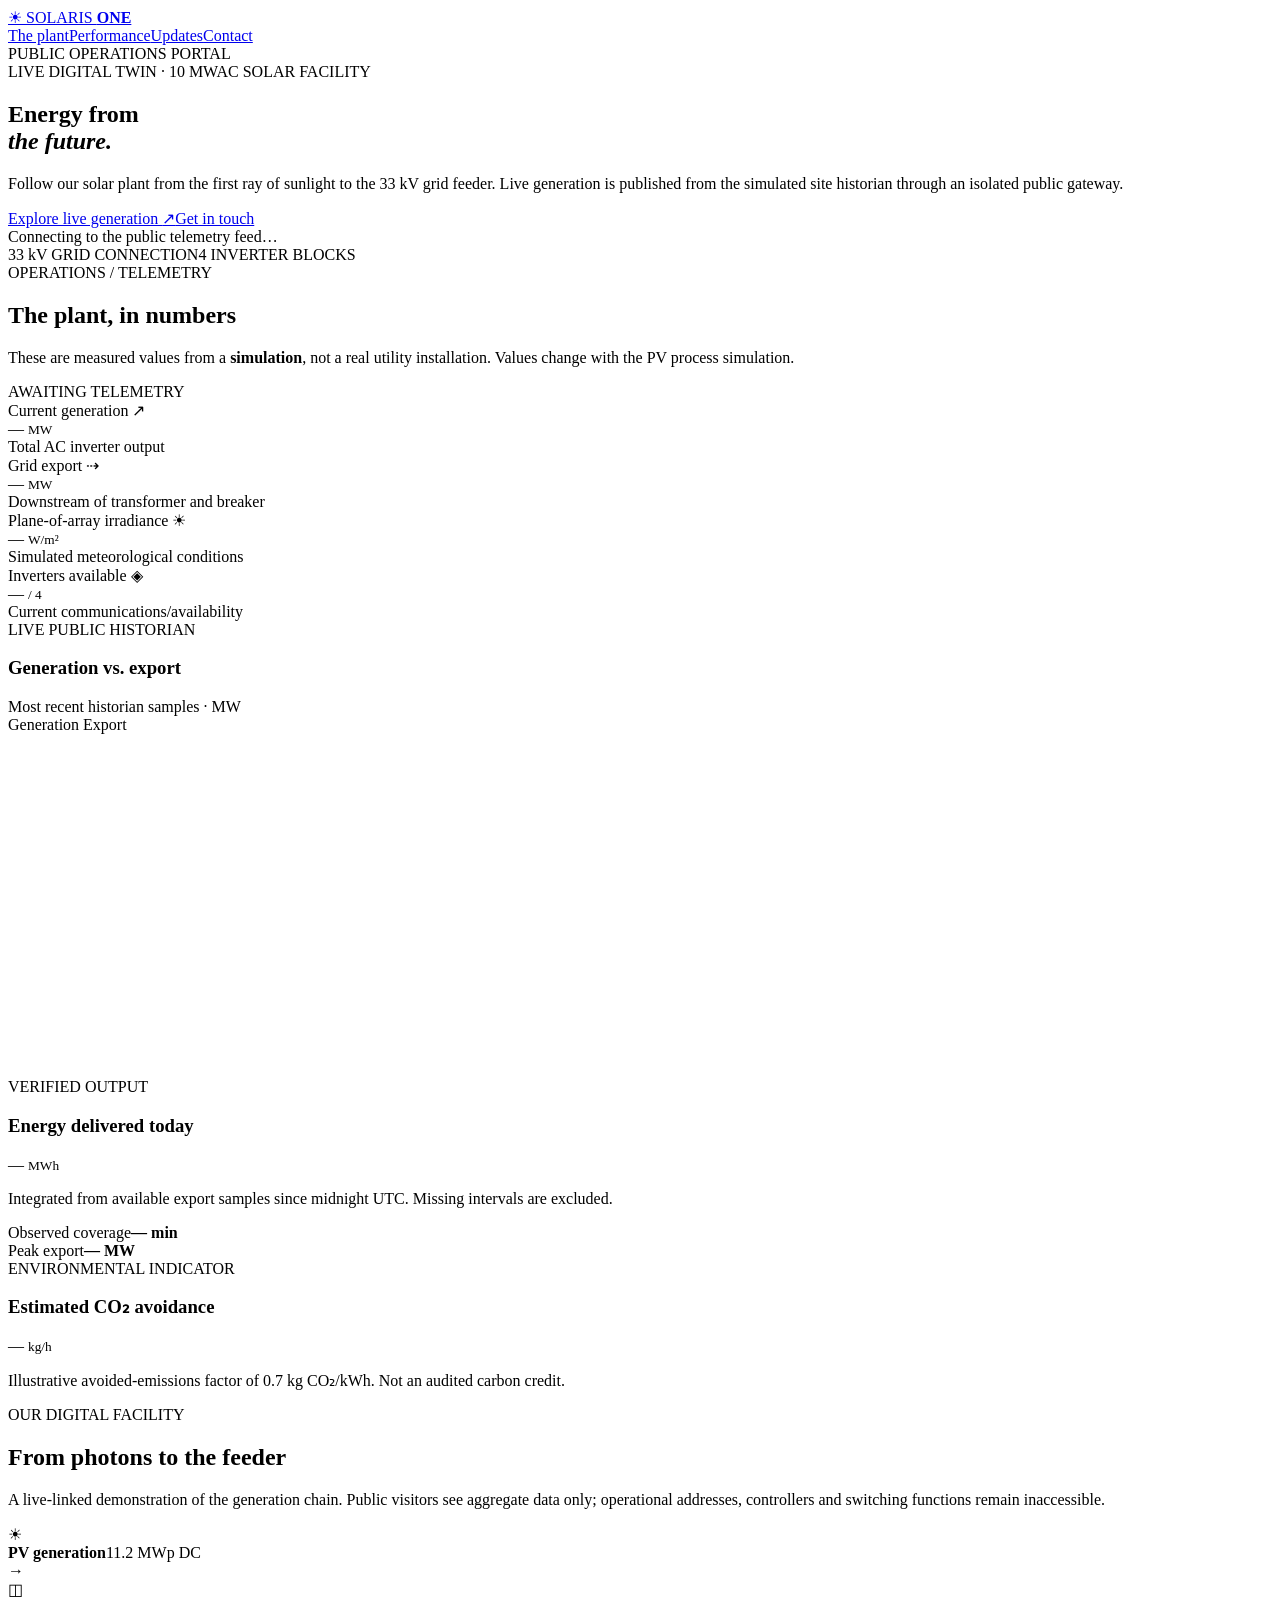
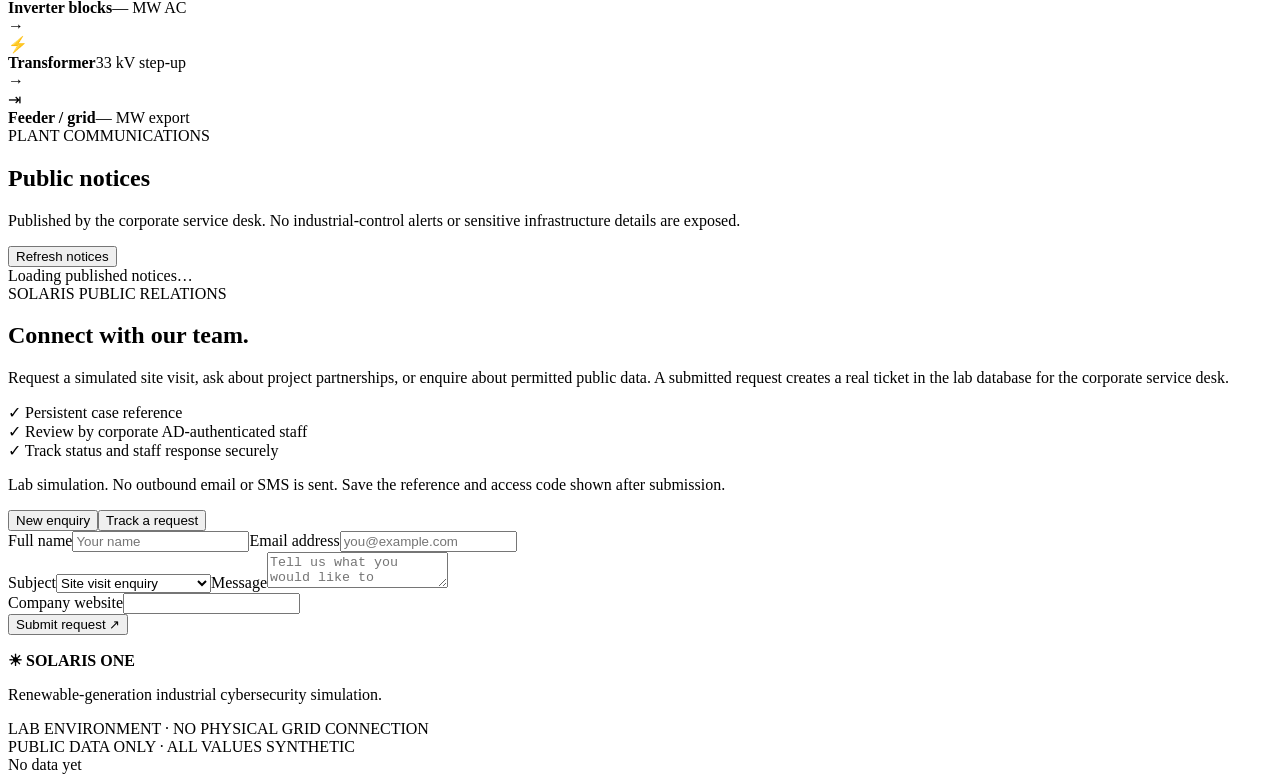
==== docs/web/index.html @ 373ac699 "added the lab" ====
<!doctype html>
<html lang="en"><head><meta charset="utf-8"><meta name="viewport" content="width=device-width,initial-scale=1">
<meta name="theme-color" content="#061923"><meta name="description" content="SOLARIS ONE: live public generation reporting, grid export history and visitor enquiries for a simulated solar farm."><title>SOLARIS ONE — Solar Energy Operations</title><link rel="stylesheet" href="/style.css"></head>
<body><header class="nav"><a href="#home" class="brand"><span class="brandmark">☀</span> SOLARIS <b>ONE</b></a><nav aria-label="Main navigation"><a href="#plant">The plant</a><a href="#performance">Performance</a><a href="#updates">Updates</a><a href="#contact">Contact</a></nav><span class="tag">PUBLIC OPERATIONS PORTAL</span></header>
<main>
<section id="home" class="hero"><div class="hero-copy"><div class="kicker"><span class="pulse"></span> LIVE DIGITAL TWIN · 10 MWAC SOLAR FACILITY</div><h1>Energy from<br><em>the future.</em></h1><p>Follow our solar plant from the first ray of sunlight to the 33 kV grid feeder. Live generation is published from the simulated site historian through an isolated public gateway.</p><div class="hero-actions"><a href="#performance" class="btn primary">Explore live generation <span>↗</span></a><a href="#contact" class="btn ghost">Get in touch</a></div><div id="freshness" class="freshness" role="status" aria-live="polite">Connecting to the public telemetry feed…</div></div><div class="hero-graphic" aria-label="Illustration of a photovoltaic array and sunlight"><div class="sun"></div><div class="halo"></div><div class="panel-array"><div class="solar-cell-grid"></div></div><span class="hero-label one">33 kV GRID CONNECTION</span><span class="hero-label two">4 INVERTER BLOCKS</span></div></section>
<section id="performance" class="section"><div class="section-title"><div><div class="kicker">OPERATIONS / TELEMETRY</div><h2>The plant, in numbers</h2><p>These are measured values from a <b>simulation</b>, not a real utility installation. Values change with the PV process simulation.</p></div><span id="live-state" class="status">AWAITING TELEMETRY</span></div><div class="metrics"><article class="metric"><div class="metric-top">Current generation <span>↗</span></div><div class="metric-num"><span id="generation">—</span> <small>MW</small></div><div class="metric-note">Total AC inverter output</div></article><article class="metric"><div class="metric-top">Grid export <span>⇢</span></div><div class="metric-num"><span id="export">—</span> <small>MW</small></div><div class="metric-note">Downstream of transformer and breaker</div></article><article class="metric"><div class="metric-top">Plane-of-array irradiance <span>☀</span></div><div class="metric-num"><span id="irradiance">—</span> <small>W/m²</small></div><div class="metric-note">Simulated meteorological conditions</div></article><article class="metric"><div class="metric-top">Inverters available <span>◈</span></div><div class="metric-num"><span id="inverters">—</span> <small>/ 4</small></div><div class="metric-note">Current communications/availability</div></article></div>
<div class="analytics"><article class="surface graph"><div class="graph-head"><div><div class="kicker">LIVE PUBLIC HISTORIAN</div><h3>Generation vs. export</h3><span class="small">Most recent historian samples · MW</span></div><div class="legend"><span><i class="dot lime"></i> Generation</span><span><i class="dot teal"></i> Export</span></div></div><canvas id="generationChart" width="960" height="340" aria-label="Graph of power generation and export in megawatts" role="img"></canvas></article><div class="analytics-side"><article class="surface"><div class="kicker">VERIFIED OUTPUT</div><h3>Energy delivered today</h3><div class="big-stat"><span id="energy">—</span> <small>MWh</small></div><p class="small" id="energy-method">Integrated from available export samples since midnight UTC. Missing intervals are excluded.</p><div class="stat-row"><span>Observed coverage</span><b id="coverage">— min</b></div><div class="stat-row"><span>Peak export</span><b id="peak">— MW</b></div></article><article class="surface"><div class="kicker">ENVIRONMENTAL INDICATOR</div><h3>Estimated CO₂ avoidance</h3><div class="big-stat"><span id="co2">—</span> <small>kg/h</small></div><p class="small">Illustrative avoided-emissions factor of 0.7 kg CO₂/kWh. Not an audited carbon credit.</p></article></div></div></section>
<section id="plant" class="section"><div class="kicker">OUR DIGITAL FACILITY</div><h2>From photons to the feeder</h2><p class="section-desc">A live-linked demonstration of the generation chain. Public visitors see aggregate data only; operational addresses, controllers and switching functions remain inaccessible.</p><div class="flow"><div class="flow-node"><div class="flow-ico">☀</div><b>PV generation</b><span>11.2 MWp DC</span></div><div class="flow-arrow">→</div><div class="flow-node"><div class="flow-ico">◫</div><b>Inverter blocks</b><span id="flow-generation">— MW AC</span></div><div class="flow-arrow">→</div><div class="flow-node"><div class="flow-ico">⚡</div><b>Transformer</b><span>33 kV step-up</span></div><div class="flow-arrow">→</div><div class="flow-node"><div class="flow-ico">⇥</div><b>Feeder / grid</b><span id="flow-export">— MW export</span></div></div></section>
<section id="updates" class="section"><div class="section-title"><div><div class="kicker">PLANT COMMUNICATIONS</div><h2>Public notices</h2><p>Published by the corporate service desk. No industrial-control alerts or sensitive infrastructure details are exposed.</p></div><button id="refreshNotices" class="btn ghost" type="button">Refresh notices</button></div><div id="notices" class="notice-list" aria-live="polite"><div class="notice empty">Loading published notices…</div></div></section>
<section id="contact" class="section contact"><div class="contact-intro"><div class="kicker">SOLARIS PUBLIC RELATIONS</div><h2>Connect with our team.</h2><p>Request a simulated site visit, ask about project partnerships, or enquire about permitted public data. A submitted request creates a real ticket in the lab database for the corporate service desk.</p><div class="contact-promises"><div>✓ Persistent case reference</div><div>✓ Review by corporate AD-authenticated staff</div><div>✓ Track status and staff response securely</div></div><p class="small">Lab simulation. No outbound email or SMS is sent. Save the reference and access code shown after submission.</p></div><div class="contact-content"><div class="tabs" role="tablist" aria-label="Contact portal"><button id="tabSubmit" type="button" class="active" aria-selected="true">New enquiry</button><button id="tabTrack" type="button" aria-selected="false">Track a request</button></div><div id="submitPanel"><form id="enquiryForm"><div class="two"><label>Full name<input name="full_name" minlength="2" maxlength="100" autocomplete="name" required placeholder="Your name"></label><label>Email address<input name="email" type="email" maxlength="255" autocomplete="email" required placeholder="you@example.com"></label></div><label>Subject<select name="category" required><option value="site_visit">Site visit enquiry</option><option value="partnership">Partnership / research</option><option value="data_request">Public generation data</option><option value="general">General enquiry</option></select></label><label>Message<textarea name="message" minlength="10" maxlength="1200" required placeholder="Tell us what you would like to discuss…"></textarea></label><div class="hidden-trap" aria-hidden="true"><label>Company website<input name="website" tabindex="-1" autocomplete="off"></label></div><button id="sendEnquiry" class="btn primary" type="submit">Submit request <span>↗</span></button></form><div id="receipt" class="receipt" hidden aria-live="polite"><b>Request received</b><p>Keep both values to track your request. They are shown once and cannot be recovered from the lab.</p><div>Reference: <code id="caseReference"></code></div><div>Access code: <code id="caseCode"></code></div><button type="button" class="btn ghost" id="copyReceipt">Copy tracking details</button></div></div><div id="trackPanel" hidden><form id="trackForm"><label>Ticket reference<input id="trackReference" required placeholder="SOL-XXXXXXXXXXXX" maxlength="16"></label><label>Private access code<input id="trackCode" required minlength="10" maxlength="80" placeholder="Your saved access code"></label><button class="btn primary" type="submit">Check request status</button></form><div id="trackResult" aria-live="polite"></div></div><p id="formMessage" role="status" aria-live="polite"></p></div></section>
</main><footer><div><b>☀ SOLARIS ONE</b><p>Renewable-generation industrial cybersecurity simulation.</p></div><div>LAB ENVIRONMENT · NO PHYSICAL GRID CONNECTION<br>PUBLIC DATA ONLY · ALL VALUES SYNTHETIC</div><div id="lastUpdated">No data yet</div></footer><script defer src="/app.js"></script></body></html>
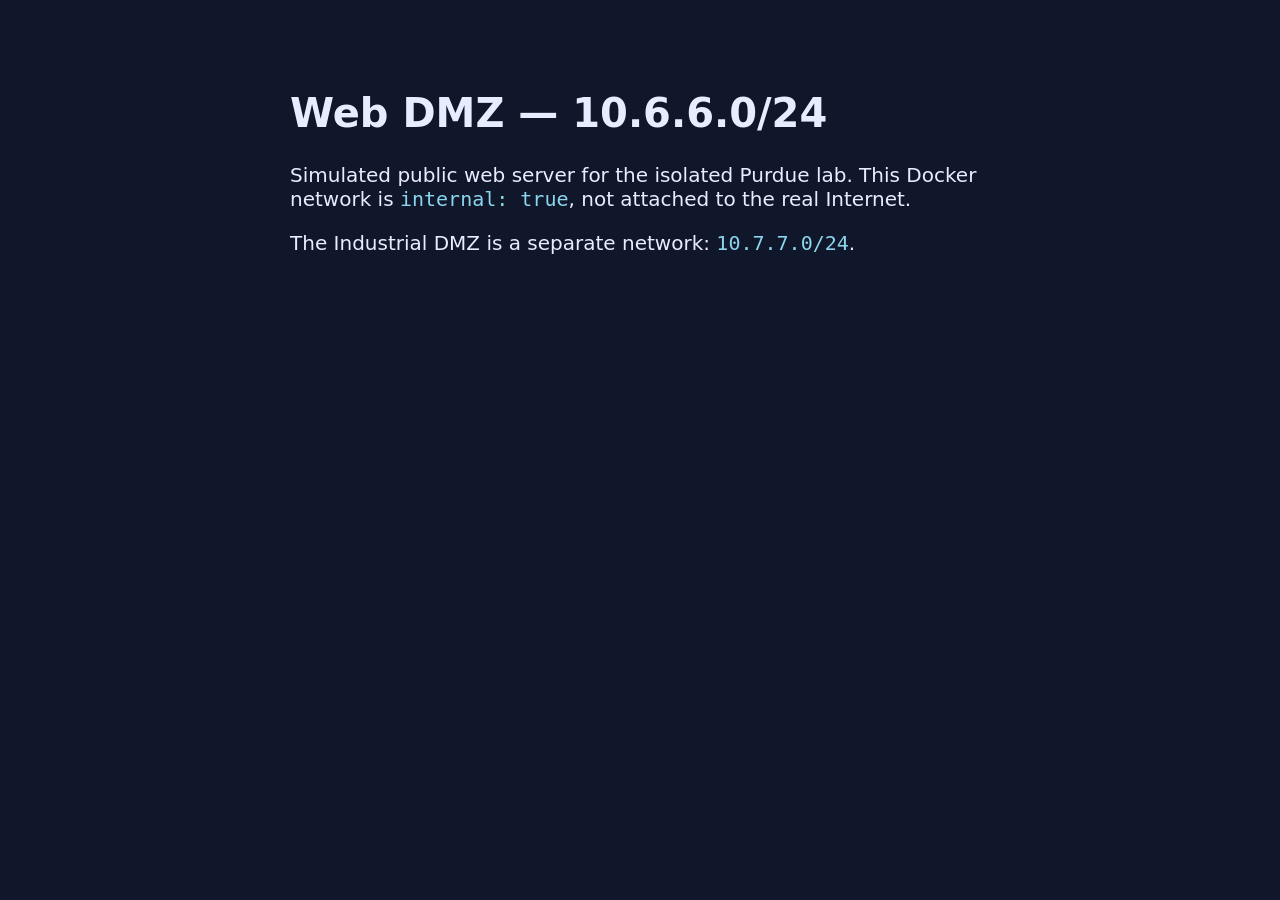
==== commit 4c80ea22: "feat: Implement solar historian, SCADA, and inverter simulation - Added solar historian to persist p" ====
--- a/docs/web/index.html
+++ b/docs/web/index.html
@@ -1,12 +1 @@
-<!doctype html>
-<html lang="en"><head><meta charset="utf-8"><meta name="viewport" content="width=device-width,initial-scale=1">
-<meta name="theme-color" content="#061923"><meta name="description" content="SOLARIS ONE: live public generation reporting, grid export history and visitor enquiries for a simulated solar farm."><title>SOLARIS ONE — Solar Energy Operations</title><link rel="stylesheet" href="/style.css"></head>
-<body><header class="nav"><a href="#home" class="brand"><span class="brandmark">☀</span> SOLARIS <b>ONE</b></a><nav aria-label="Main navigation"><a href="#plant">The plant</a><a href="#performance">Performance</a><a href="#updates">Updates</a><a href="#contact">Contact</a></nav><span class="tag">PUBLIC OPERATIONS PORTAL</span></header>
-<main>
-<section id="home" class="hero"><div class="hero-copy"><div class="kicker"><span class="pulse"></span> LIVE DIGITAL TWIN · 10 MWAC SOLAR FACILITY</div><h1>Energy from<br><em>the future.</em></h1><p>Follow our solar plant from the first ray of sunlight to the 33 kV grid feeder. Live generation is published from the simulated site historian through an isolated public gateway.</p><div class="hero-actions"><a href="#performance" class="btn primary">Explore live generation <span>↗</span></a><a href="#contact" class="btn ghost">Get in touch</a></div><div id="freshness" class="freshness" role="status" aria-live="polite">Connecting to the public telemetry feed…</div></div><div class="hero-graphic" aria-label="Illustration of a photovoltaic array and sunlight"><div class="sun"></div><div class="halo"></div><div class="panel-array"><div class="solar-cell-grid"></div></div><span class="hero-label one">33 kV GRID CONNECTION</span><span class="hero-label two">4 INVERTER BLOCKS</span></div></section>
-<section id="performance" class="section"><div class="section-title"><div><div class="kicker">OPERATIONS / TELEMETRY</div><h2>The plant, in numbers</h2><p>These are measured values from a <b>simulation</b>, not a real utility installation. Values change with the PV process simulation.</p></div><span id="live-state" class="status">AWAITING TELEMETRY</span></div><div class="metrics"><article class="metric"><div class="metric-top">Current generation <span>↗</span></div><div class="metric-num"><span id="generation">—</span> <small>MW</small></div><div class="metric-note">Total AC inverter output</div></article><article class="metric"><div class="metric-top">Grid export <span>⇢</span></div><div class="metric-num"><span id="export">—</span> <small>MW</small></div><div class="metric-note">Downstream of transformer and breaker</div></article><article class="metric"><div class="metric-top">Plane-of-array irradiance <span>☀</span></div><div class="metric-num"><span id="irradiance">—</span> <small>W/m²</small></div><div class="metric-note">Simulated meteorological conditions</div></article><article class="metric"><div class="metric-top">Inverters available <span>◈</span></div><div class="metric-num"><span id="inverters">—</span> <small>/ 4</small></div><div class="metric-note">Current communications/availability</div></article></div>
-<div class="analytics"><article class="surface graph"><div class="graph-head"><div><div class="kicker">LIVE PUBLIC HISTORIAN</div><h3>Generation vs. export</h3><span class="small">Most recent historian samples · MW</span></div><div class="legend"><span><i class="dot lime"></i> Generation</span><span><i class="dot teal"></i> Export</span></div></div><canvas id="generationChart" width="960" height="340" aria-label="Graph of power generation and export in megawatts" role="img"></canvas></article><div class="analytics-side"><article class="surface"><div class="kicker">VERIFIED OUTPUT</div><h3>Energy delivered today</h3><div class="big-stat"><span id="energy">—</span> <small>MWh</small></div><p class="small" id="energy-method">Integrated from available export samples since midnight UTC. Missing intervals are excluded.</p><div class="stat-row"><span>Observed coverage</span><b id="coverage">— min</b></div><div class="stat-row"><span>Peak export</span><b id="peak">— MW</b></div></article><article class="surface"><div class="kicker">ENVIRONMENTAL INDICATOR</div><h3>Estimated CO₂ avoidance</h3><div class="big-stat"><span id="co2">—</span> <small>kg/h</small></div><p class="small">Illustrative avoided-emissions factor of 0.7 kg CO₂/kWh. Not an audited carbon credit.</p></article></div></div></section>
-<section id="plant" class="section"><div class="kicker">OUR DIGITAL FACILITY</div><h2>From photons to the feeder</h2><p class="section-desc">A live-linked demonstration of the generation chain. Public visitors see aggregate data only; operational addresses, controllers and switching functions remain inaccessible.</p><div class="flow"><div class="flow-node"><div class="flow-ico">☀</div><b>PV generation</b><span>11.2 MWp DC</span></div><div class="flow-arrow">→</div><div class="flow-node"><div class="flow-ico">◫</div><b>Inverter blocks</b><span id="flow-generation">— MW AC</span></div><div class="flow-arrow">→</div><div class="flow-node"><div class="flow-ico">⚡</div><b>Transformer</b><span>33 kV step-up</span></div><div class="flow-arrow">→</div><div class="flow-node"><div class="flow-ico">⇥</div><b>Feeder / grid</b><span id="flow-export">— MW export</span></div></div></section>
-<section id="updates" class="section"><div class="section-title"><div><div class="kicker">PLANT COMMUNICATIONS</div><h2>Public notices</h2><p>Published by the corporate service desk. No industrial-control alerts or sensitive infrastructure details are exposed.</p></div><button id="refreshNotices" class="btn ghost" type="button">Refresh notices</button></div><div id="notices" class="notice-list" aria-live="polite"><div class="notice empty">Loading published notices…</div></div></section>
-<section id="contact" class="section contact"><div class="contact-intro"><div class="kicker">SOLARIS PUBLIC RELATIONS</div><h2>Connect with our team.</h2><p>Request a simulated site visit, ask about project partnerships, or enquire about permitted public data. A submitted request creates a real ticket in the lab database for the corporate service desk.</p><div class="contact-promises"><div>✓ Persistent case reference</div><div>✓ Review by corporate AD-authenticated staff</div><div>✓ Track status and staff response securely</div></div><p class="small">Lab simulation. No outbound email or SMS is sent. Save the reference and access code shown after submission.</p></div><div class="contact-content"><div class="tabs" role="tablist" aria-label="Contact portal"><button id="tabSubmit" type="button" class="active" aria-selected="true">New enquiry</button><button id="tabTrack" type="button" aria-selected="false">Track a request</button></div><div id="submitPanel"><form id="enquiryForm"><div class="two"><label>Full name<input name="full_name" minlength="2" maxlength="100" autocomplete="name" required placeholder="Your name"></label><label>Email address<input name="email" type="email" maxlength="255" autocomplete="email" required placeholder="you@example.com"></label></div><label>Subject<select name="category" required><option value="site_visit">Site visit enquiry</option><option value="partnership">Partnership / research</option><option value="data_request">Public generation data</option><option value="general">General enquiry</option></select></label><label>Message<textarea name="message" minlength="10" maxlength="1200" required placeholder="Tell us what you would like to discuss…"></textarea></label><div class="hidden-trap" aria-hidden="true"><label>Company website<input name="website" tabindex="-1" autocomplete="off"></label></div><button id="sendEnquiry" class="btn primary" type="submit">Submit request <span>↗</span></button></form><div id="receipt" class="receipt" hidden aria-live="polite"><b>Request received</b><p>Keep both values to track your request. They are shown once and cannot be recovered from the lab.</p><div>Reference: <code id="caseReference"></code></div><div>Access code: <code id="caseCode"></code></div><button type="button" class="btn ghost" id="copyReceipt">Copy tracking details</button></div></div><div id="trackPanel" hidden><form id="trackForm"><label>Ticket reference<input id="trackReference" required placeholder="SOL-XXXXXXXXXXXX" maxlength="16"></label><label>Private access code<input id="trackCode" required minlength="10" maxlength="80" placeholder="Your saved access code"></label><button class="btn primary" type="submit">Check request status</button></form><div id="trackResult" aria-live="polite"></div></div><p id="formMessage" role="status" aria-live="polite"></p></div></section>
-</main><footer><div><b>☀ SOLARIS ONE</b><p>Renewable-generation industrial cybersecurity simulation.</p></div><div>LAB ENVIRONMENT · NO PHYSICAL GRID CONNECTION<br>PUBLIC DATA ONLY · ALL VALUES SYNTHETIC</div><div id="lastUpdated">No data yet</div></footer><script defer src="/app.js"></script></body></html>
+<!doctype html><html lang="en"><meta charset="utf-8"><title>Industrial Lab DMZ</title><style>body{background:#10172a;color:#e8ecff;font:20px system-ui;max-width:700px;margin:10vh auto}code{color:#8bd5ed}</style><h1>Web DMZ — 10.6.6.0/24</h1><p>Simulated public web server for the isolated Purdue lab. This Docker network is <code>internal: true</code>, not attached to the real Internet.</p><p>The Industrial DMZ is a separate network: <code>10.7.7.0/24</code>.</p></html>
